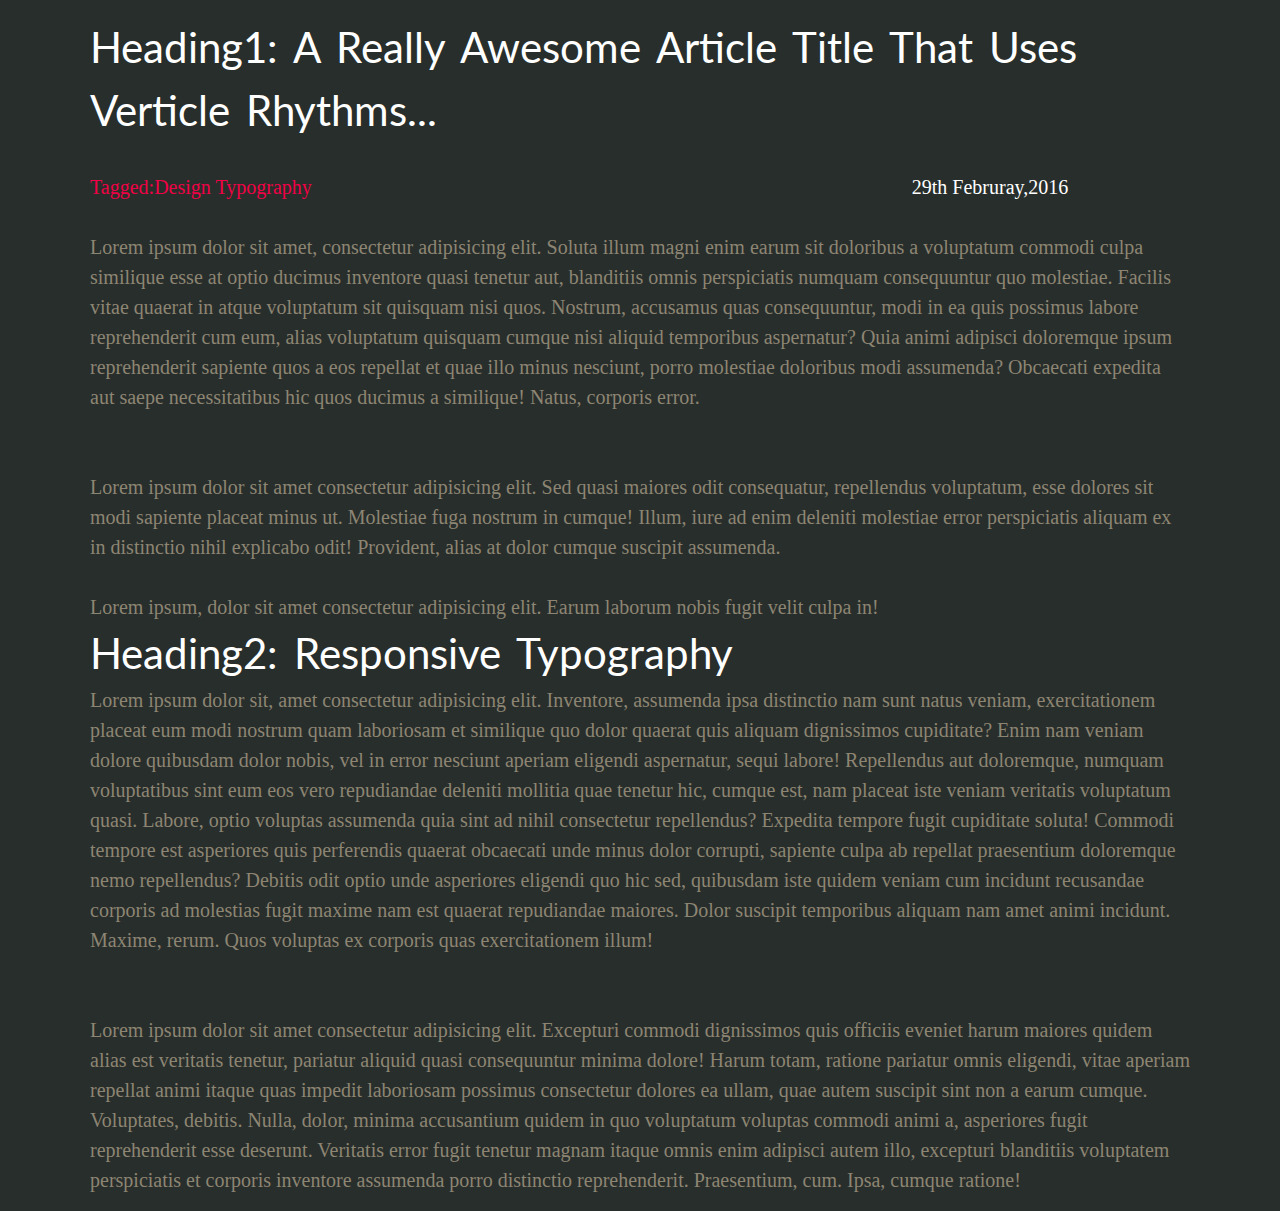
==== block-BHaabs/index.html @ 5103583d "complete 1st typography" ====
<!DOCTYPE html>
<html lang="en">
<head>
    <meta charset="UTF-8">
    <meta http-equiv="X-UA-Compatible" content="IE=edge">
    <meta name="viewport" content="width=device-width, initial-scale=1.0">
    <title>typography</title>
    <link rel="preconnect" href="https://fonts.googleapis.com">
<link rel="preconnect" href="https://fonts.gstatic.com" crossorigin>
<link href="https://fonts.googleapis.com/css2?family=Lato:ital,wght@1,300&display=swap" rel="stylesheet">
    <link rel="stylesheet" href="./stylesheet/style.css">
</head>
<body>
    <section class="container">
    <h1>Heading1: A Really Awesome Article Title That Uses Verticle Rhythms...</h1>
    <div class="flex"> 
        <div class="div1">Tagged:Design Typography</div>
        <div class="div2"> 29th Februray,2016</div>
    </div>

    <p>Lorem ipsum dolor sit amet, consectetur adipisicing elit. Soluta illum magni enim earum sit doloribus a voluptatum commodi culpa similique esse at optio ducimus inventore quasi tenetur aut, blanditiis omnis perspiciatis numquam consequuntur quo molestiae. Facilis vitae quaerat in atque voluptatum sit quisquam nisi quos. Nostrum, accusamus quas consequuntur, modi in ea quis possimus labore reprehenderit cum eum, alias voluptatum quisquam cumque nisi aliquid temporibus aspernatur? Quia animi adipisci doloremque ipsum reprehenderit sapiente quos a eos repellat et quae illo minus nesciunt, porro molestiae doloribus modi assumenda? Obcaecati expedita aut saepe necessitatibus hic quos ducimus a similique! Natus, corporis error.</p>
    <br><br>
    <p>Lorem ipsum dolor sit amet consectetur adipisicing elit. Sed quasi maiores odit consequatur, repellendus voluptatum, esse dolores sit modi sapiente placeat minus ut. Molestiae fuga nostrum in cumque! Illum, iure ad enim deleniti molestiae error perspiciatis aliquam ex in distinctio nihil explicabo odit! Provident, alias at dolor cumque suscipit assumenda.</p>
    <br>
    <p>Lorem ipsum, dolor sit amet consectetur adipisicing elit. Earum laborum nobis fugit velit culpa in!</p>
    <h2>
        Heading2: Responsive Typography
    </h2>
    <p>Lorem ipsum dolor sit, amet consectetur adipisicing elit. Inventore, assumenda ipsa distinctio nam sunt natus veniam, exercitationem placeat eum modi nostrum quam laboriosam et similique quo dolor quaerat quis aliquam dignissimos cupiditate? Enim nam veniam dolore quibusdam dolor nobis, vel in error nesciunt aperiam eligendi aspernatur, sequi labore! Repellendus aut doloremque, numquam voluptatibus sint eum eos vero repudiandae deleniti mollitia quae tenetur hic, cumque est, nam placeat iste veniam veritatis voluptatum quasi. Labore, optio voluptas assumenda quia sint ad nihil consectetur repellendus? Expedita tempore fugit cupiditate soluta! Commodi tempore est asperiores quis perferendis quaerat obcaecati unde minus dolor corrupti, sapiente culpa ab repellat praesentium doloremque nemo repellendus? Debitis odit optio unde asperiores eligendi quo hic sed, quibusdam iste quidem veniam cum incidunt recusandae corporis ad molestias fugit maxime nam est quaerat repudiandae maiores. Dolor suscipit temporibus aliquam nam amet animi incidunt. Maxime, rerum. Quos voluptas ex corporis quas exercitationem illum!</p><br><br>
    <p>Lorem ipsum dolor sit amet consectetur adipisicing elit. Excepturi commodi dignissimos quis officiis eveniet harum maiores quidem alias est veritatis tenetur, pariatur aliquid quasi consequuntur minima dolore! Harum totam, ratione pariatur omnis eligendi, vitae aperiam repellat animi itaque quas impedit laboriosam possimus consectetur dolores ea ullam, quae autem suscipit sint non a earum cumque. Voluptates, debitis. Nulla, dolor, minima accusantium quidem in quo voluptatum voluptas commodi animi a, asperiores fugit reprehenderit esse deserunt. Veritatis error fugit tenetur magnam itaque omnis enim adipisci autem illo, excepturi blanditiis voluptatem perspiciatis et corporis inventore assumenda porro distinctio reprehenderit. Praesentium, cum. Ipsa, cumque ratione!</p>
    </section>
</body>
</html>
---- block-BHaabs/stylesheet/style.css ----
/* http://meyerweb.com/eric/tools/css/reset/ 
   v2.0 | 20110126
   License: none (public domain)
*/

html, body, div, span, applet, object, iframe,
h1, h2, h3, h4, h5, h6, p, blockquote, pre,
a, abbr, acronym, address, big, cite, code,
del, dfn, em, img, ins, kbd, q, s, samp,
small, strike, strong, sub, sup, tt, var,
b, u, i, center,
dl, dt, dd, ol, ul, li,
fieldset, form, label, legend,
table, caption, tbody, tfoot, thead, tr, th, td,
article, aside, canvas, details, embed, 
figure, figcaption, footer, header, hgroup, 
menu, nav, output, ruby, section, summary,
time, mark, audio, video {
	margin: 0;
	padding: 0;
	border: 0;
	font-size: 100%;
	font: inherit;
	vertical-align: baseline;
}
/* HTML5 display-role reset for older browsers */
article, aside, details, figcaption, figure, 
footer, header, hgroup, menu, nav, section {
	display: block;
}
body {
	line-height: 1;
}
ol, ul {
	list-style: none;
}
blockquote, q {
	quotes: none;
}
blockquote:before, blockquote:after,
q:before, q:after {
	content: '';
	content: none;
}
table {
	border-collapse: collapse;
	border-spacing: 0;
}
    /* customize */
    *
    *::before, ::after{
        display: table;
        content: "";
    }
    *::after{
        clear: both;
    }

    /* body */
    body{
        background-color: rgb(40,46,43);
        line-height: 1.5;
        font-size: 20px;
        color: rgb(141,133,115);
    }
    /* container */
    .container{
        width: 1100px;
        margin: 16px auto;

    }

    h1 ,h2{
         color: white;
         font-size: 42px;
         font-family: "lato";
         word-spacing: 5px;
    }
    .flex{
        display: flex;
        justify-content: space-between;
        margin: 30px 0;
    }
    .div1{
        position: absolute;
        color: rgb(240,1,70);
    }
    .div2{
        display: flex;
        float: right;
        margin-left: 700px;
        color: white;
    }
    p{
        font-family: "sans pro";
    }
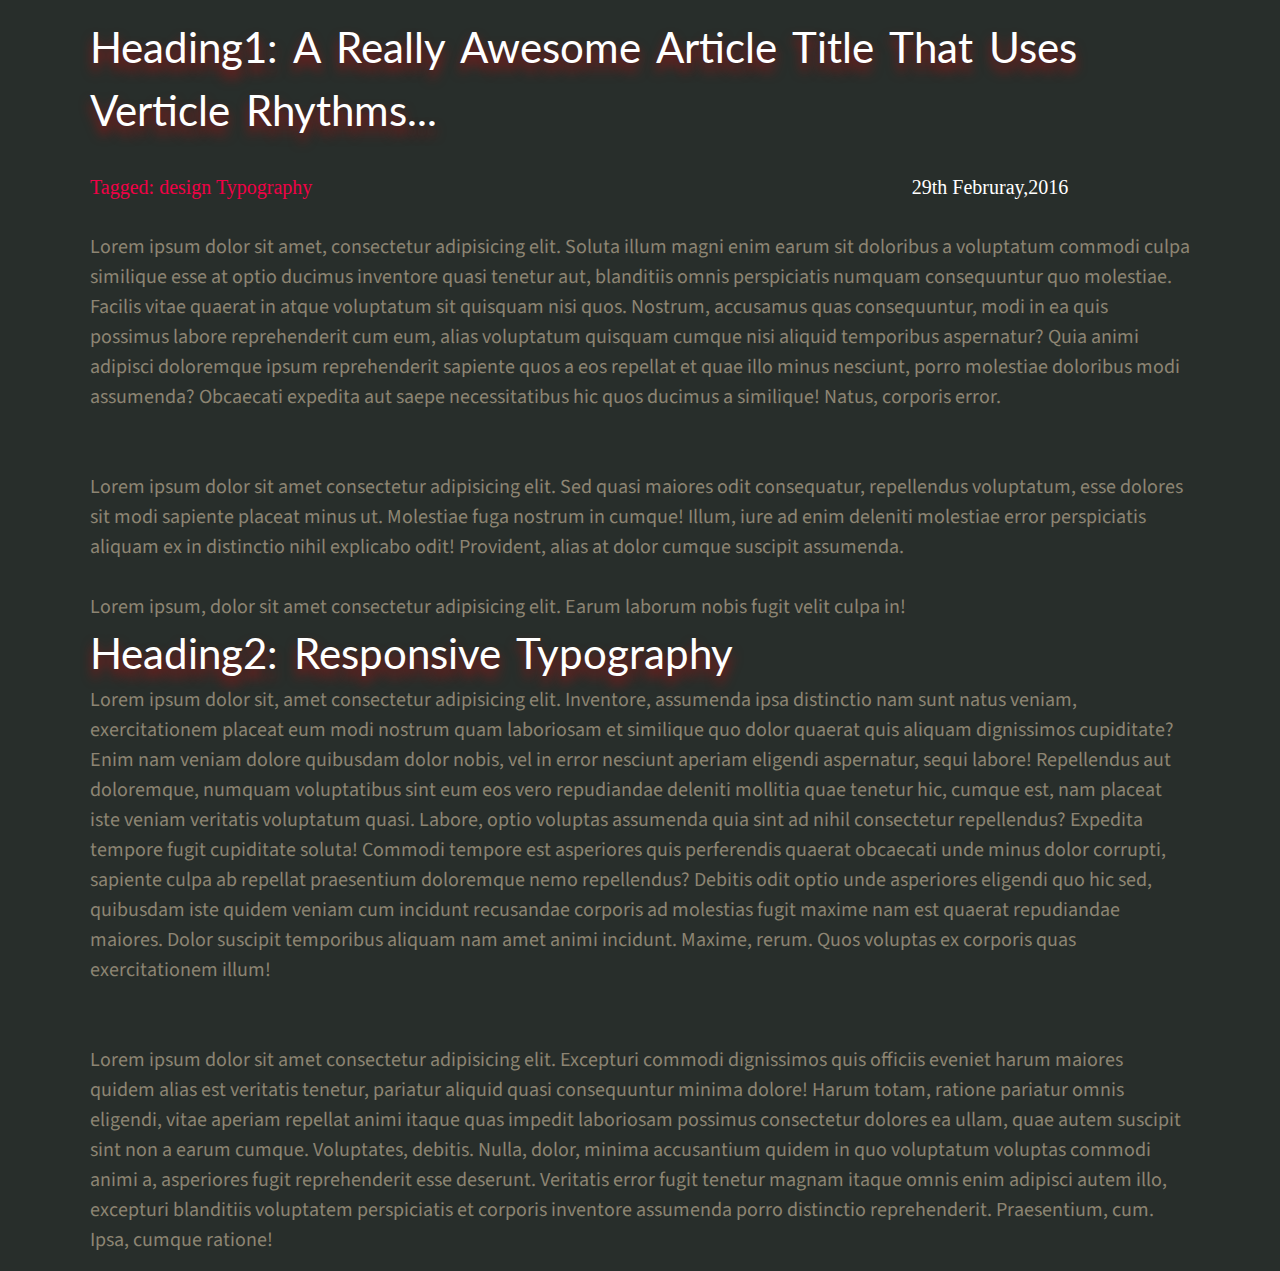
==== commit 546dccd1: "more changes to look atractive" ====
--- a/block-BHaabs/index.html
+++ b/block-BHaabs/index.html
@@ -5,17 +5,16 @@
     <meta http-equiv="X-UA-Compatible" content="IE=edge">
     <meta name="viewport" content="width=device-width, initial-scale=1.0">
     <title>typography</title>
-    <link rel="preconnect" href="https://fonts.googleapis.com">
-<link rel="preconnect" href="https://fonts.gstatic.com" crossorigin>
-<link href="https://fonts.googleapis.com/css2?family=Lato:ital,wght@1,300&display=swap" rel="stylesheet">
+    <link href="https://fonts.googleapis.com/css2?family=Lato:ital,wght@1,300&family=Roboto:ital,wght@1,100;1,300&family=Source+Sans+Pro:ital,wght@1,200&display=swap" rel="stylesheet">
+
     <link rel="stylesheet" href="./stylesheet/style.css">
 </head>
 <body>
     <section class="container">
     <h1>Heading1: A Really Awesome Article Title That Uses Verticle Rhythms...</h1>
     <div class="flex"> 
-        <div class="div1">Tagged:Design Typography</div>
-        <div class="div2"> 29th Februray,2016</div>
+        <h3>Tagged: design Typography</h3>
+        <time>29th Februray,2016</time>
     </div>
 
     <p>Lorem ipsum dolor sit amet, consectetur adipisicing elit. Soluta illum magni enim earum sit doloribus a voluptatum commodi culpa similique esse at optio ducimus inventore quasi tenetur aut, blanditiis omnis perspiciatis numquam consequuntur quo molestiae. Facilis vitae quaerat in atque voluptatum sit quisquam nisi quos. Nostrum, accusamus quas consequuntur, modi in ea quis possimus labore reprehenderit cum eum, alias voluptatum quisquam cumque nisi aliquid temporibus aspernatur? Quia animi adipisci doloremque ipsum reprehenderit sapiente quos a eos repellat et quae illo minus nesciunt, porro molestiae doloribus modi assumenda? Obcaecati expedita aut saepe necessitatibus hic quos ducimus a similique! Natus, corporis error.</p>
--- a/block-BHaabs/stylesheet/style.css
+++ b/block-BHaabs/stylesheet/style.css
@@ -75,22 +75,24 @@
          font-size: 42px;
          font-family: "lato";
          word-spacing: 5px;
+         text-shadow:0 8px 12px rgba(175, 16, 16, 0.8) ;
     }
     .flex{
         display: flex;
         justify-content: space-between;
+        align-items: center;
         margin: 30px 0;
     }
-    .div1{
+    h3{
         position: absolute;
         color: rgb(240,1,70);
     }
-    .div2{
+    time{
         display: flex;
         float: right;
         margin-left: 700px;
         color: white;
     }
     p{
-        font-family: "sans pro";
+        font-family: "source sans pro";
     }